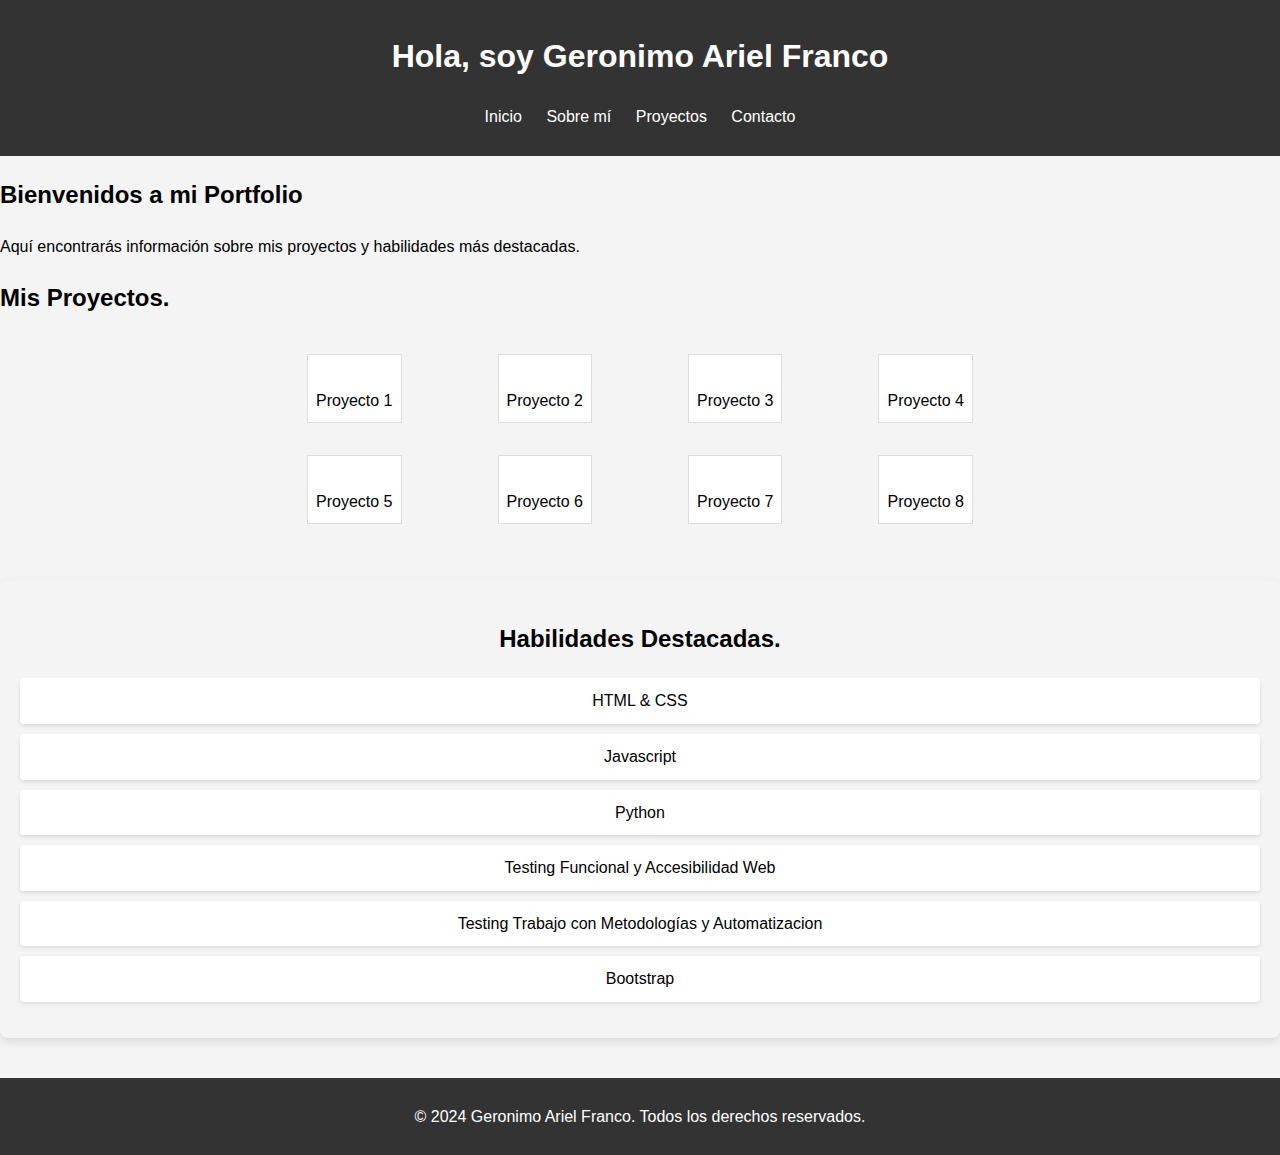
==== index.html @ 24bb254b "Subida de archivos" ====
<!DOCTYPE html>
<html lang="en">
<head>
    <meta charset="UTF-8">
    <meta name="viewport" content="width=device-width, initial-scale=1.0">
    <title>Porfolio - Geronimo A. Franco</title>
    <link rel="stylesheet" href="./css/style.css">
</head>
<body>

    <header>
        <h1>Hola, soy Geronimo Ariel Franco</h1>
        <nav>
            <ul>
                <li><a href="./index.html">Inicio</a></li>
                <li><a href="./src/about.html">Sobre mí</a></li>
                <li><a href="./src/projects.html">Proyectos</a></li>
                <li><a href="./src/contact.html">Contacto</a></li>
            </ul>
        </nav>
    </header>

    <main>
        
        <section>
            <h2>Bienvenidos a mi Portfolio</h2>
            <p>Aquí encontrarás información sobre mis proyectos y habilidades más destacadas.</p>
        </section>

        <section>
            <h2>Mis Proyectos.</h2>
            <div class="galeria">
                <figure>
                    <img src="" alt="">
                    <figcaption>Proyecto 1</figcaption>
                </figure>
                <figure>
                    <img src="" alt="">
                    <figcaption>Proyecto 2</figcaption>
                </figure>
                <figure>
                    <img src="" alt="">
                    <figcaption>Proyecto 3</figcaption>
                </figure>
                <figure>
                    <img src="" alt="">
                    <figcaption>Proyecto 4</figcaption>
                </figure>
                
            </div>
        </section>

        <section>
            <div class="galeria">
                <figure>
                    <img src="" alt="">
                    <figcaption>Proyecto 5</figcaption>
                </figure>
                <figure>
                    <img src="" alt="">
                    <figcaption>Proyecto 6</figcaption>
                </figure>
                <figure>
                    <img src="" alt="">
                    <figcaption>Proyecto 7</figcaption>
                </figure>
                <figure>
                    <img src="" alt="">
                    <figcaption>Proyecto 8</figcaption>
                </figure>
            </div>
        </section>

        <section class="habilidades" id="skills">
            <h2>Habilidades Destacadas.</h2>
            <ul>
                <li>HTML & CSS</li>
                <li>Javascript</li>
                <li>Python</li>
                <li>Testing Funcional y Accesibilidad Web</li>
                <li>Testing Trabajo con Metodologías y Automatizacion</li>
                <li>Bootstrap</li>
            </ul>
        </section>
    </main>

    <footer>
        <p>&copy; 2024 Geronimo Ariel Franco. Todos los derechos reservados.</p>
    </footer>

    <script src="./javascript/archivo.js"></script>
</body>
</html>
---- css/style.css ----
body {
    font-family: Arial, Helvetica, sans-serif;
    line-height: 1.6;
    margin: 0;
    padding: 0;
    background: #f4f4f4;
}

header {
    background: #333;
    color: #fff;
    padding: 10px 0;
    text-align: center;
}

header nav ul {
    list-style: none;
    padding: 0;
}

header nav ul li {
    display: inline;
    margin: 0 10px;
}

header nav ul li a {
    color: #fff;
    text-decoration: none;
}

.galeria {
    display: flex;
    flex-wrap: wrap;
    gap: 1rem;
    justify-content: center;
}

.galeria figure {
    border: 1px solid #ddd;
    padding: 0.5rem;
    background: #fff;
    text-align: center;
}

.galeria img {
    max-width: 100%;
    height: auto;
}

#contact {
    margin-top: 20px;
    margin-bottom: 40px;
}
form {
    display: flex;
    flex-direction: column;
    max-width: 600px;
    margin: 0 auto;
}

form label {
    margin-bottom: 0.5rem;
}

form input, form textarea {
    margin-bottom: 1rem;
    padding: 0.5rem;
    border: 1px solid #ddd;
    border-radius: 4px;
}

form button {
    background: #333;
    color: #fff;
    padding: 0.5rem;
    border: none;
    border-radius: 4px;
    cursor: pointer;
}

footer {
    background: #333;
    color: #fff;
    text-align: center;
    padding: 10px 0;
    position: flex;
    width: 100%;
    bottom: 0;
}

.testimonial {
    border: 1px solid #ddd;
    padding: 1rem;
    background: #fff;
    margin-bottom: 1rem;
}

.testimonial p {
    font-style: italic;
}

.testimonial cite {
    display: block;
    text-align: right;
    color: #666;
}

/*skills*/

.habilidades {
    text-align: center;
    padding: 20px;
    margin: 40px 0;
    background: #f4f4f4;
    border-radius: 8px;
    box-shadow: 0 4px 8px rgba(0,0,0,0.1);
}

.habilidades h2 {
    margin-bottom: 20px;
}

.habilidades ul {
    list-style: none;
    padding: 0;
}

.habilidades li {
    background: #fff;
    margin: 10px 0;
    padding: 10px;
    border-radius: 4px;
    box-shadow: 0 2px 4px rgba(0,0,0,0.1);
}

.redesSocial {
    text-align: center;
    padding: 20px;
    margin: 40px 0;
    background: #f4f4f4;
    border-radius: 8px;
    box-shadow: 0 4px 8px rgba(0,0,0,0.1);
}

.redesSocial h2 {
    margin-bottom: 20px;
}

.redesSocial a {
    display: inline-block;
    margin: 10px;
    text-decoration: none;
}

.redesSocial .social-icon {
    width: 40px;
    height: 40px;
    transition: transform 0.3s;
}

.redesSocial .social-icon:hover {
    transform: scale(1.1);
}

/* Estilo para la sección de proyectos */

#projects {
    padding: 20px;
    text-align: center; 
}

.project {
    margin: 20px 0;
    padding: 20px; 
    background: #f9f9f9;
    border-radius: 8px; 
    box-shadow: 0 4px 8px rgba(0, 0, 0, 0.1);
}

.project img {
    max-width: 100%; 
    height: auto; 
    border-radius: 8px; 
}

.project h3 {
    margin: 10px 0; 
}

.project p {
    font-size: 1rem; 
    color: #555; 
}

.project a {
    display: inline-block; 
    padding: 10px 20px; 
    margin-top: 10px; 
    text-decoration: none; 
    color: #0077b5; 
    background: #fff; 
    border-radius: 4px; 
    border: 1px solid #0077b5; 
    transition: background 0.3s, color 0.3s;
}

.project a:hover {
    background: #0077b5; 
    color: #fff; 
}
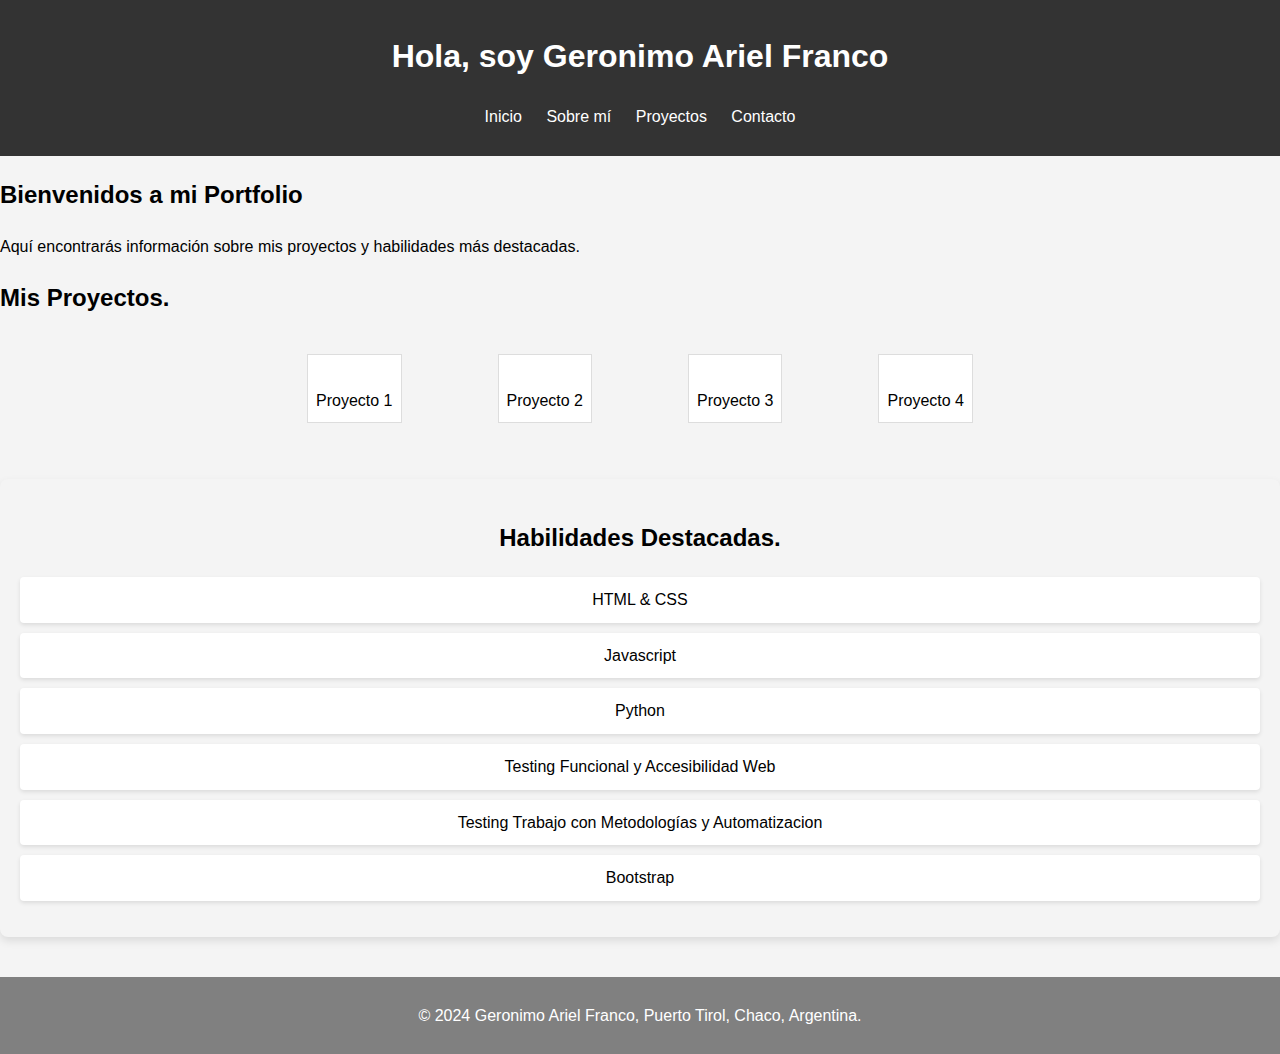
==== commit 58cedb1f: "Hice cambio en el codigo" ====
--- a/index.html
+++ b/index.html
@@ -50,26 +50,7 @@
             </div>
         </section>
 
-        <section>
-            <div class="galeria">
-                <figure>
-                    <img src="" alt="">
-                    <figcaption>Proyecto 5</figcaption>
-                </figure>
-                <figure>
-                    <img src="" alt="">
-                    <figcaption>Proyecto 6</figcaption>
-                </figure>
-                <figure>
-                    <img src="" alt="">
-                    <figcaption>Proyecto 7</figcaption>
-                </figure>
-                <figure>
-                    <img src="" alt="">
-                    <figcaption>Proyecto 8</figcaption>
-                </figure>
-            </div>
-        </section>
+        
 
         <section class="habilidades" id="skills">
             <h2>Habilidades Destacadas.</h2>
@@ -85,7 +66,7 @@
     </main>
 
     <footer>
-        <p>&copy; 2024 Geronimo Ariel Franco. Todos los derechos reservados.</p>
+        <p>&copy; 2024 Geronimo Ariel Franco, Puerto Tirol, Chaco, Argentina.</p>
     </footer>
 
     <script src="./javascript/archivo.js"></script>
--- a/css/style.css
+++ b/css/style.css
@@ -79,7 +79,7 @@
 }
 
 footer {
-    background: #333;
+    background: gray;
     color: #fff;
     text-align: center;
     padding: 10px 0;
@@ -133,34 +133,53 @@
     box-shadow: 0 2px 4px rgba(0,0,0,0.1);
 }
 
+/*redes sociales*/
+/* Estilo general para el contenedor de redes sociales */
 .redesSocial {
-    text-align: center;
+    display: flex;
+    flex-direction: column;
+    align-items: center;
     padding: 20px;
-    margin: 40px 0;
-    background: #f4f4f4;
-    border-radius: 8px;
-    box-shadow: 0 4px 8px rgba(0,0,0,0.1);
-}
-
+}
+
+/* Estilo para el título dentro del contenedor de redes sociales */
 .redesSocial h2 {
     margin-bottom: 20px;
-}
-
-.redesSocial a {
-    display: inline-block;
-    margin: 10px;
+    font-size: 24px;
+    color: #333;
+}
+
+/* Estilo para cada ítem social */
+.social-item {
+    display: flex;
+    align-items: center; /* Alinea verticalmente la imagen y el enlace */
+    margin-bottom: 30px; /* Espacio entre cada ítem */
+}
+
+/* Estilo para las imágenes sociales */
+.social-icon {
+    width: 30px; /* Ajusta el tamaño de las imágenes */
+    height: 30px;
+    margin-right: 10px; /* Espacio entre la imagen y el enlace */
+}
+
+/* Estilo para los enlaces */
+.social-item a {
     text-decoration: none;
-}
-
-.redesSocial .social-icon {
-    width: 40px;
-    height: 40px;
-    transition: transform 0.3s;
-}
-
-.redesSocial .social-icon:hover {
-    transform: scale(1.1);
-}
+    color: #007bff; /* Color del texto del enlace */
+    font-size: 16px;
+    padding: 5px 10px;
+    border: 1px solid #007bff; /* Borde del botón */
+    border-radius: 4px; /* Esquinas redondeadas del botón */
+    transition: background-color 0.3s, color 0.3s; /* Efecto de transición */
+}
+
+/* Estilo para los enlaces en estado de hover */
+.social-item a:hover {
+    background-color: #007bff; /* Color de fondo en hover */
+    color: white; /* Color del texto en hover */
+}
+
 
 /* Estilo para la sección de proyectos */
 
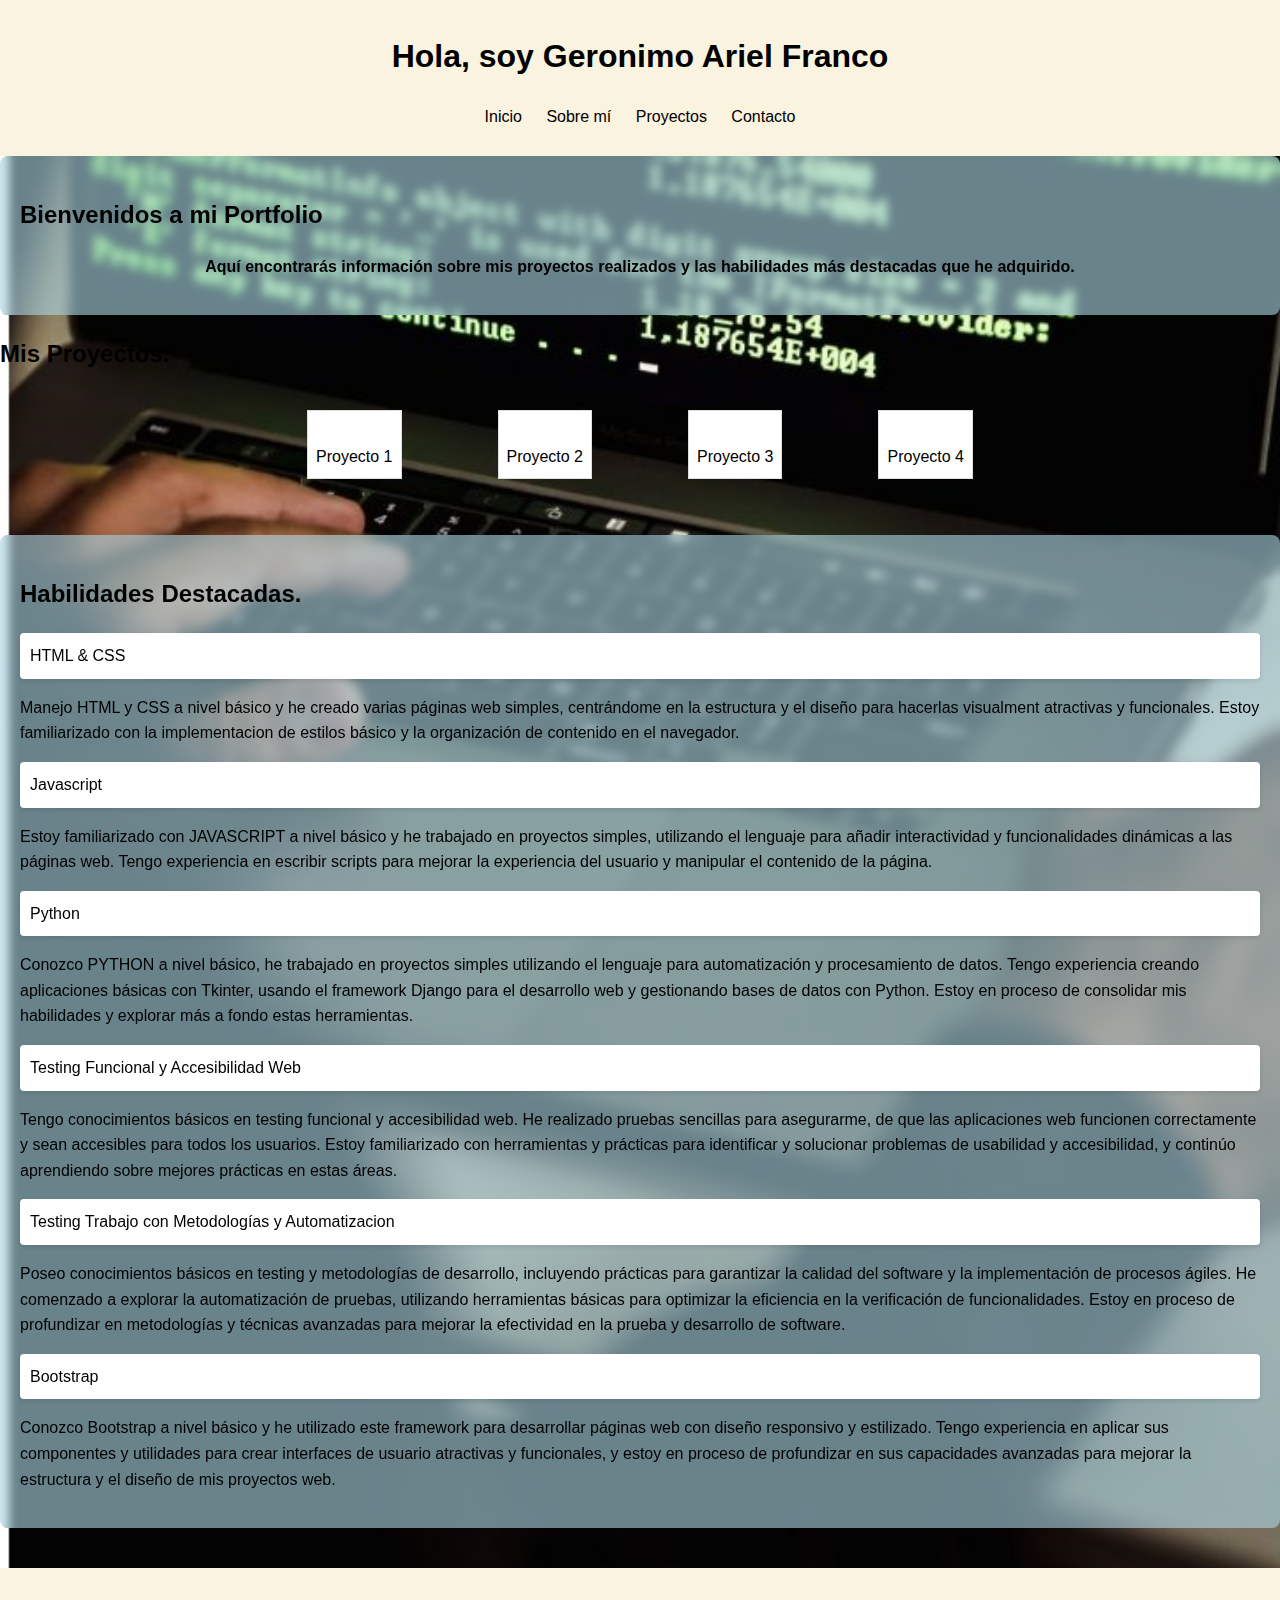
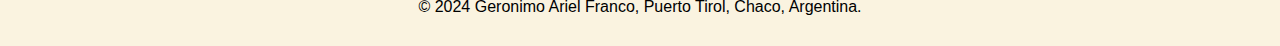
==== commit 9eae6994: "Sigo modificando el codigo, agregue una imagen mas" ====
--- a/index.html
+++ b/index.html
@@ -22,9 +22,9 @@
 
     <main>
         
-        <section>
+        <section class="section1">
             <h2>Bienvenidos a mi Portfolio</h2>
-            <p>Aquí encontrarás información sobre mis proyectos y habilidades más destacadas.</p>
+            <p>Aquí encontrarás información sobre mis proyectos realizados y las habilidades más destacadas que he adquirido.</p>
         </section>
 
         <section>
@@ -56,11 +56,38 @@
             <h2>Habilidades Destacadas.</h2>
             <ul>
                 <li>HTML & CSS</li>
+                <p>Manejo HTML y CSS a nivel básico y he creado varias páginas web simples,
+                    centrándome en la estructura y el diseño para hacerlas visualment atractivas y funcionales.
+                    Estoy familiarizado con la implementacion de estilos básico y la organización de contenido en el navegador. 
+                </p>
                 <li>Javascript</li>
+                <p>Estoy familiarizado con JAVASCRIPT a nivel básico y he trabajado en proyectos simples,
+                    utilizando el lenguaje para añadir interactividad y funcionalidades dinámicas a las páginas web.
+                    Tengo experiencia en escribir scripts para mejorar la experiencia del usuario y manipular el contenido de la página.
+                </p>
                 <li>Python</li>
+                <p>Conozco PYTHON a nivel básico, 
+                    he trabajado en proyectos simples utilizando el lenguaje para automatización y procesamiento de datos.
+                    Tengo experiencia creando aplicaciones básicas con Tkinter, usando el framework Django para el desarrollo web 
+                    y gestionando bases de datos con Python.
+                    Estoy en proceso de consolidar mis habilidades y explorar más a fondo estas herramientas.</p>
                 <li>Testing Funcional y Accesibilidad Web</li>
+                <p>Tengo conocimientos básicos en testing funcional y accesibilidad web. 
+                    He realizado pruebas sencillas para asegurarme, 
+                    de que las aplicaciones web funcionen correctamente y sean accesibles para todos los usuarios. 
+                    Estoy familiarizado con herramientas y prácticas para identificar y solucionar problemas de usabilidad y accesibilidad, 
+                    y continúo aprendiendo sobre mejores prácticas en estas áreas.</p>
                 <li>Testing Trabajo con Metodologías y Automatizacion</li>
+                <p>Poseo conocimientos básicos en testing y metodologías de desarrollo, 
+                    incluyendo prácticas para garantizar la calidad del software y la implementación de procesos ágiles. 
+                    He comenzado a explorar la automatización de pruebas, 
+                    utilizando herramientas básicas para optimizar la eficiencia en la verificación de funcionalidades. 
+                    Estoy en proceso de profundizar en metodologías y técnicas avanzadas para mejorar la efectividad en la prueba 
+                    y desarrollo de software.</p>
                 <li>Bootstrap</li>
+                <p>Conozco Bootstrap a nivel básico y he utilizado este framework para desarrollar páginas web con diseño responsivo y estilizado. 
+                    Tengo experiencia en aplicar sus componentes y utilidades para crear interfaces de usuario atractivas y funcionales, 
+                    y estoy en proceso de profundizar en sus capacidades avanzadas para mejorar la estructura y el diseño de mis proyectos web.</p>
             </ul>
         </section>
     </main>
--- a/css/style.css
+++ b/css/style.css
@@ -3,12 +3,15 @@
     line-height: 1.6;
     margin: 0;
     padding: 0;
-    background: #f4f4f4;
+    background-image: url("../img/portfolio-body.jpg");
+    background-size: cover;
+    background-position: center;
+    background-repeat: no-repeat;
 }
 
 header {
-    background: #333;
-    color: #fff;
+    background: #FAF3E0;
+    color: black;
     padding: 10px 0;
     text-align: center;
 }
@@ -24,7 +27,7 @@
 }
 
 header nav ul li a {
-    color: #fff;
+    color: black;
     text-decoration: none;
 }
 
@@ -47,40 +50,9 @@
     height: auto;
 }
 
-#contact {
-    margin-top: 20px;
-    margin-bottom: 40px;
-}
-form {
-    display: flex;
-    flex-direction: column;
-    max-width: 600px;
-    margin: 0 auto;
-}
-
-form label {
-    margin-bottom: 0.5rem;
-}
-
-form input, form textarea {
-    margin-bottom: 1rem;
-    padding: 0.5rem;
-    border: 1px solid #ddd;
-    border-radius: 4px;
-}
-
-form button {
-    background: #333;
-    color: #fff;
-    padding: 0.5rem;
-    border: none;
-    border-radius: 4px;
-    cursor: pointer;
-}
-
 footer {
-    background: gray;
-    color: #fff;
+    background: #FAF3E0;
+    color: black;
     text-align: center;
     padding: 10px 0;
     position: flex;
@@ -88,32 +60,31 @@
     bottom: 0;
 }
 
-.testimonial {
-    border: 1px solid #ddd;
-    padding: 1rem;
-    background: #fff;
-    margin-bottom: 1rem;
-}
-
-.testimonial p {
-    font-style: italic;
-}
-
-.testimonial cite {
-    display: block;
-    text-align: right;
-    color: #666;
-}
-
-/*skills*/
+.section1{
+    background-color: rgba(173, 216, 230, 0.6);
+    padding: 20px;
+    border-radius: 8px;
+    backdrop-filter: blur(5px);
+}
+
+.section1 h2, .section1 p {
+    font-weight: bold;
+}
+
+.section1 p{
+    text-align: center;
+}
+
+
+/*skills-habilidades*/
 
 .habilidades {
-    text-align: center;
-    padding: 20px;
+    text-align: left;
     margin: 40px 0;
-    background: #f4f4f4;
+    background-color: rgba(173, 216, 230, 0.6);
+    padding: 20px;
     border-radius: 8px;
-    box-shadow: 0 4px 8px rgba(0,0,0,0.1);
+    backdrop-filter: blur(5px);
 }
 
 .habilidades h2 {
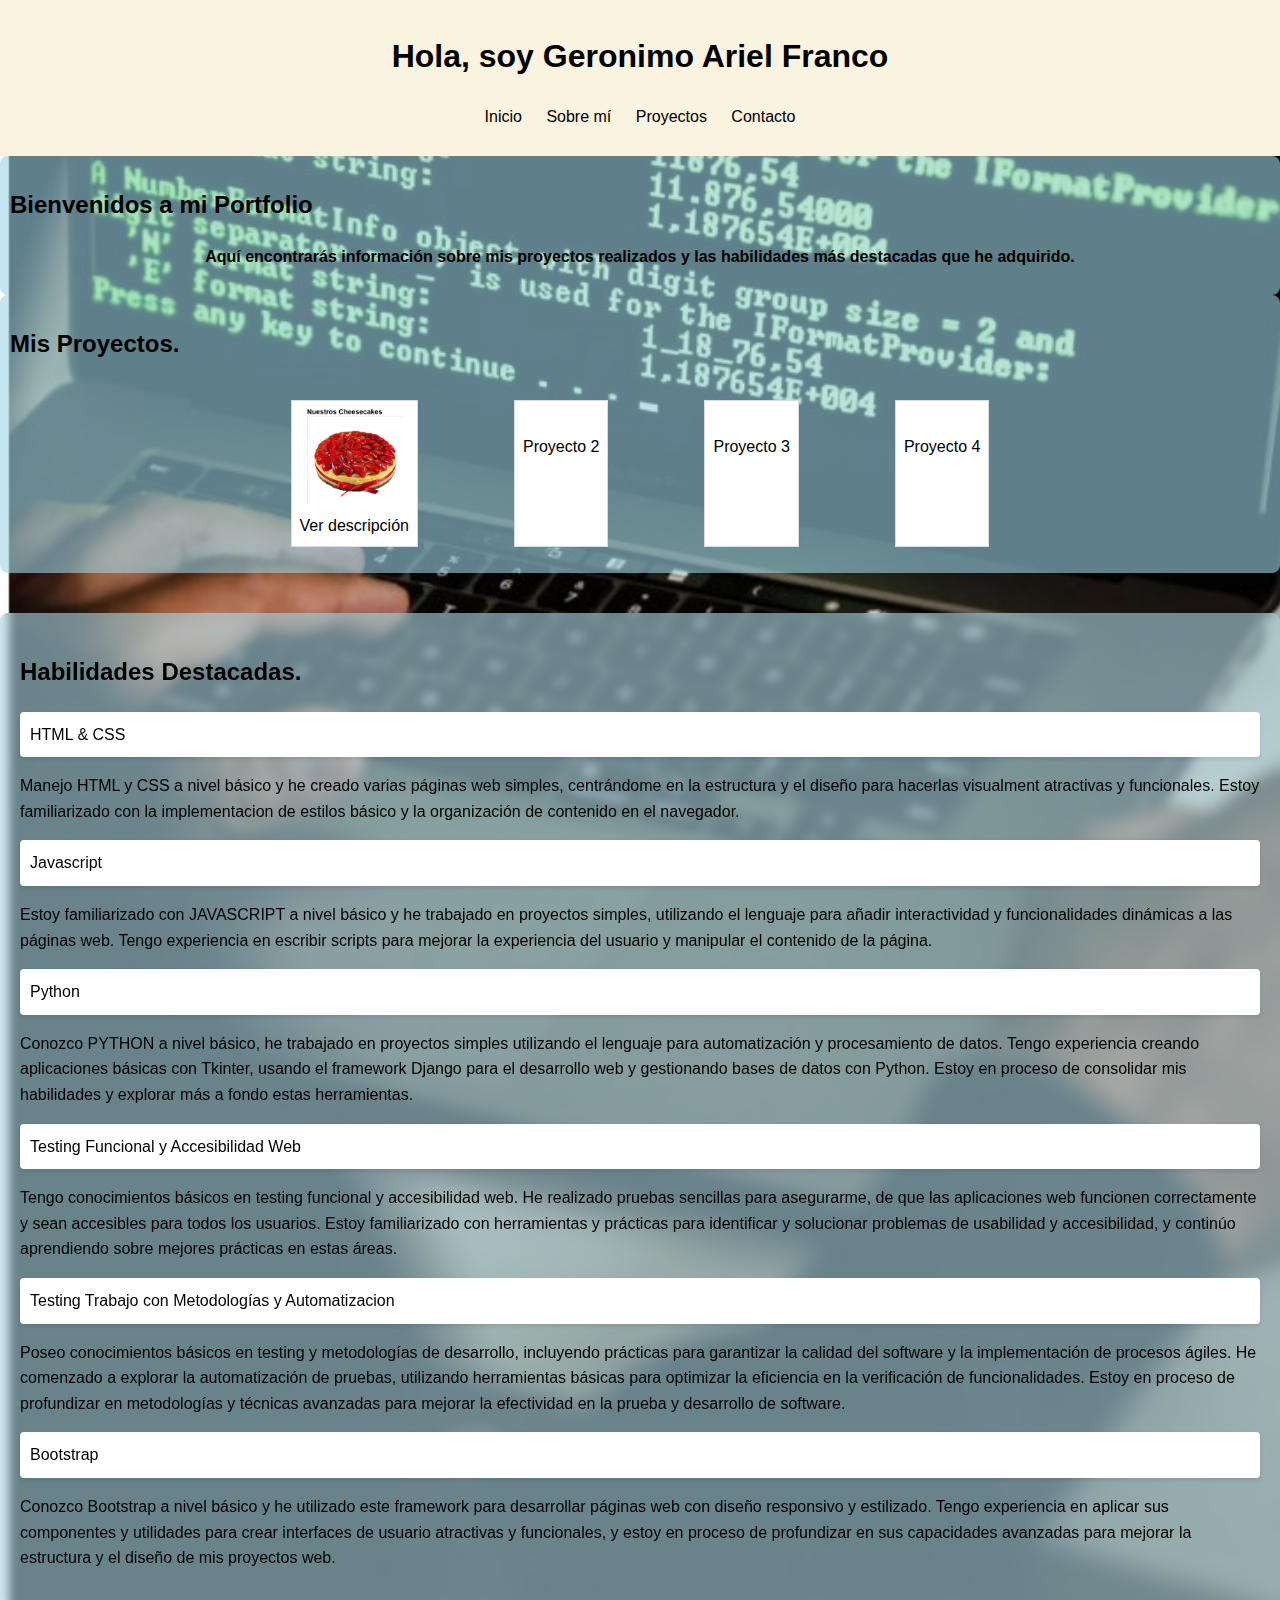
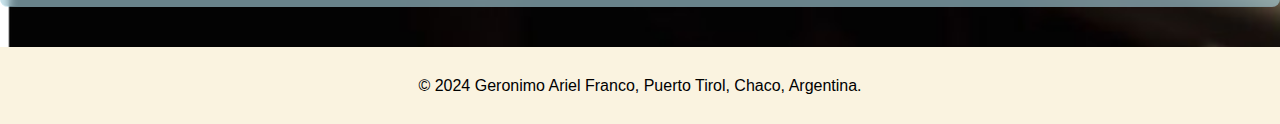
==== commit 324a756f: "Realice nuevos cambios" ====
--- a/index.html
+++ b/index.html
@@ -27,12 +27,14 @@
             <p>Aquí encontrarás información sobre mis proyectos realizados y las habilidades más destacadas que he adquirido.</p>
         </section>
 
-        <section>
+        <section class="section1">
             <h2>Mis Proyectos.</h2>
             <div class="galeria">
                 <figure>
-                    <img src="" alt="">
-                    <figcaption>Proyecto 1</figcaption>
+                    <a href="./src/projects.html">
+                        <img src="./img/proyecto1.png" alt="Captura de pantalla del proyecto de una pasteleria" width="100" height="100">
+                    </a>
+                    <figcaption>Ver descripción</figcaption>
                 </figure>
                 <figure>
                     <img src="" alt="">
--- a/css/style.css
+++ b/css/style.css
@@ -61,20 +61,42 @@
 }
 
 .section1{
-    background-color: rgba(173, 216, 230, 0.6);
-    padding: 20px;
+    background-color: rgba(157, 211, 230, 0.6);
+    padding: 10px;
+    border-radius: 8px;
+    /*backdrop-filter: blur(5px);*/
+}
+
+.section1 h2, .section1 p {
+    font-weight: bold;
+}
+
+.section1 p{
+    text-align: center;
+}
+
+.section2{
+    background-color: rgba(157, 211, 230, 0.6);
+    padding: 10px;
     border-radius: 8px;
     backdrop-filter: blur(5px);
-}
-
-.section1 h2, .section1 p {
-    font-weight: bold;
-}
-
-.section1 p{
-    text-align: center;
-}
-
+    text-align: center;
+}
+
+.section2 h2{
+    margin-top: 20px;
+    margin-bottom: 30px;
+}
+
+.section2, .fotoPerfil{
+    display: inline-block;
+}
+
+.section2 p{
+    text-align: justify;
+    margin-top: 25px;
+    margin-bottom: 20px;
+}
 
 /*skills-habilidades*/
 
@@ -115,9 +137,9 @@
 
 /* Estilo para el título dentro del contenedor de redes sociales */
 .redesSocial h2 {
-    margin-bottom: 20px;
+    margin-bottom: 30px;
     font-size: 24px;
-    color: #333;
+    color: white;
 }
 
 /* Estilo para cada ítem social */
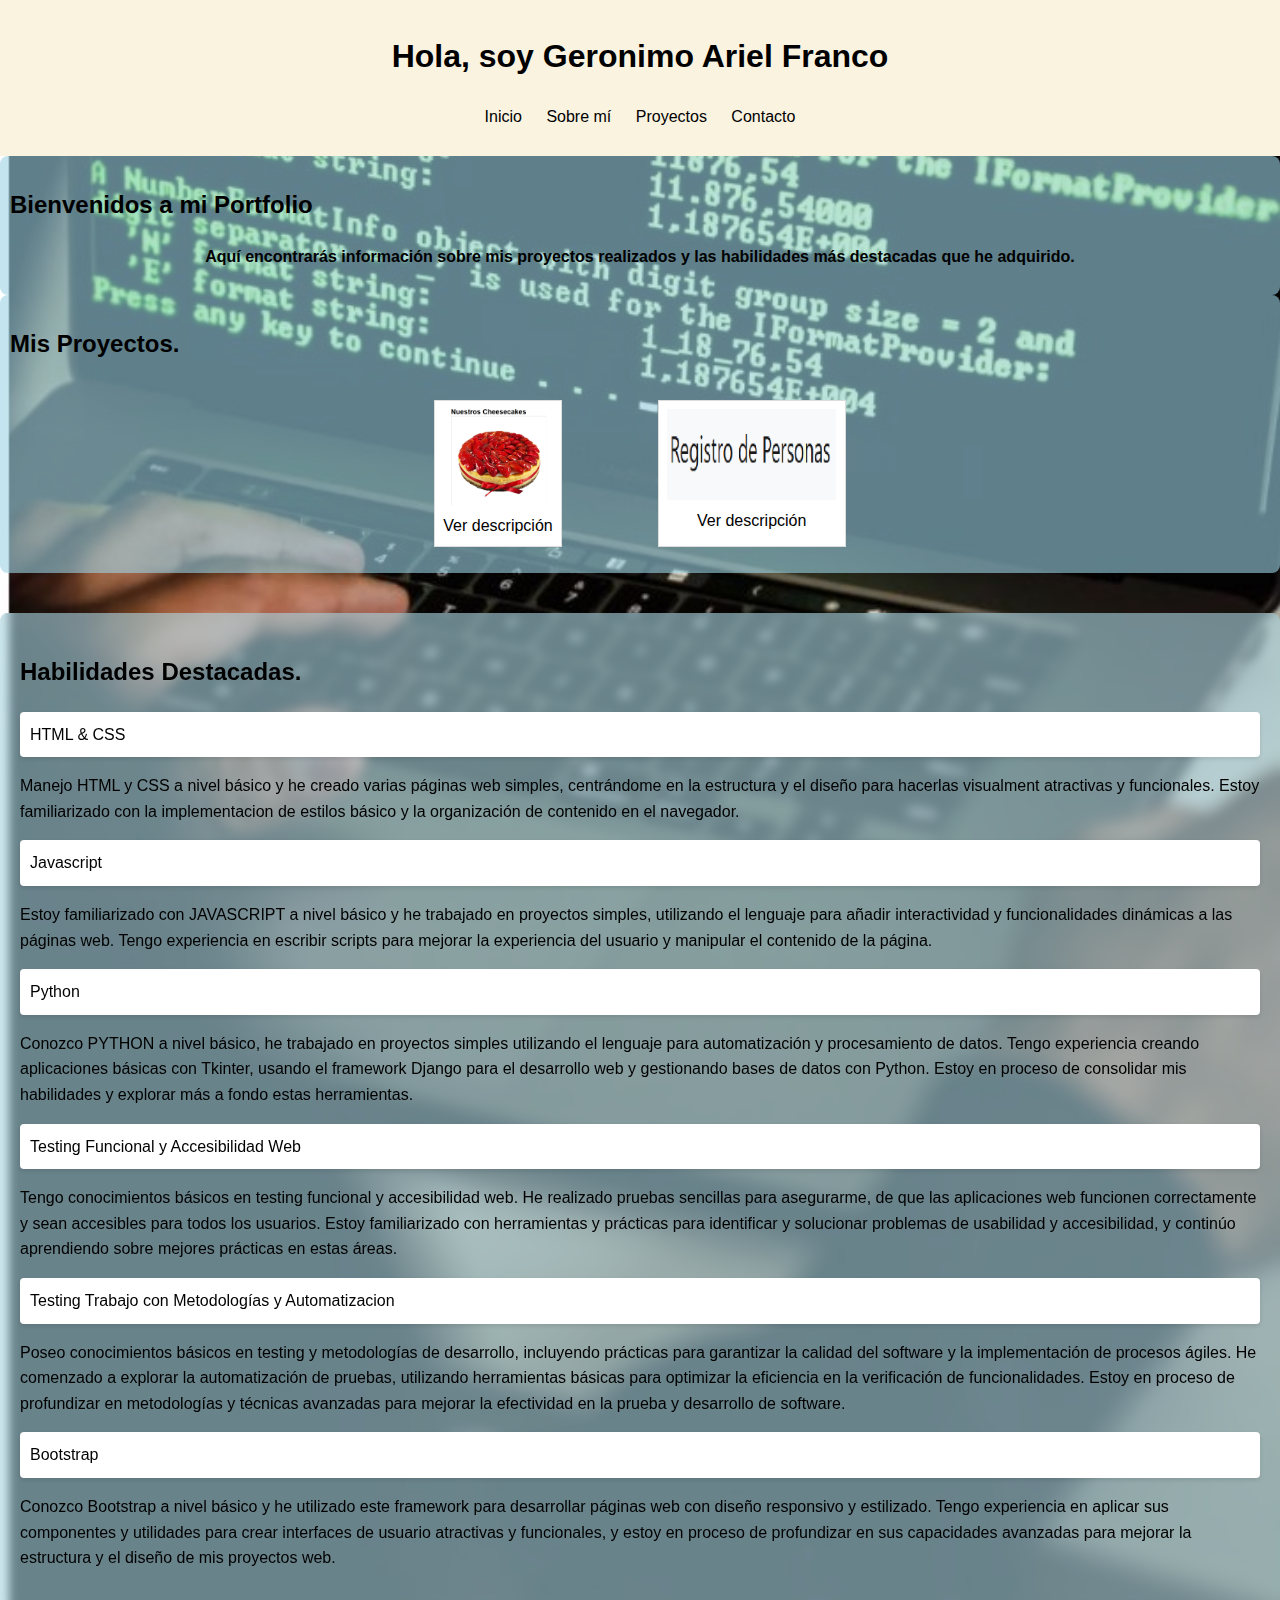
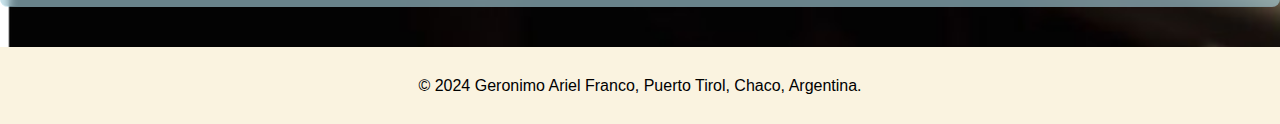
==== commit 8226b767: "Cambios en la seccion proyectos" ====
--- a/index.html
+++ b/index.html
@@ -37,16 +37,10 @@
                     <figcaption>Ver descripción</figcaption>
                 </figure>
                 <figure>
-                    <img src="" alt="">
-                    <figcaption>Proyecto 2</figcaption>
-                </figure>
-                <figure>
-                    <img src="" alt="">
-                    <figcaption>Proyecto 3</figcaption>
-                </figure>
-                <figure>
-                    <img src="" alt="">
-                    <figcaption>Proyecto 4</figcaption>
+                    <a href="./src/projects.html">
+                        <img src="./img/proyecto2.png" alt="Captura de pantalla del proyecto sobre un registro de personas" width="170" height="150">
+                    </a>
+                    <figcaption>Ver descripción</figcaption>
                 </figure>
                 
             </div>
--- a/css/style.css
+++ b/css/style.css
@@ -193,6 +193,7 @@
     max-width: 100%; 
     height: auto; 
     border-radius: 8px; 
+    box-shadow: 0px, 4px, 8px rgba(0, 0, 0, 0.2);
 }
 
 .project h3 {
@@ -202,6 +203,7 @@
 .project p {
     font-size: 1rem; 
     color: #555; 
+    text-align: justify;
 }
 
 .project a {
